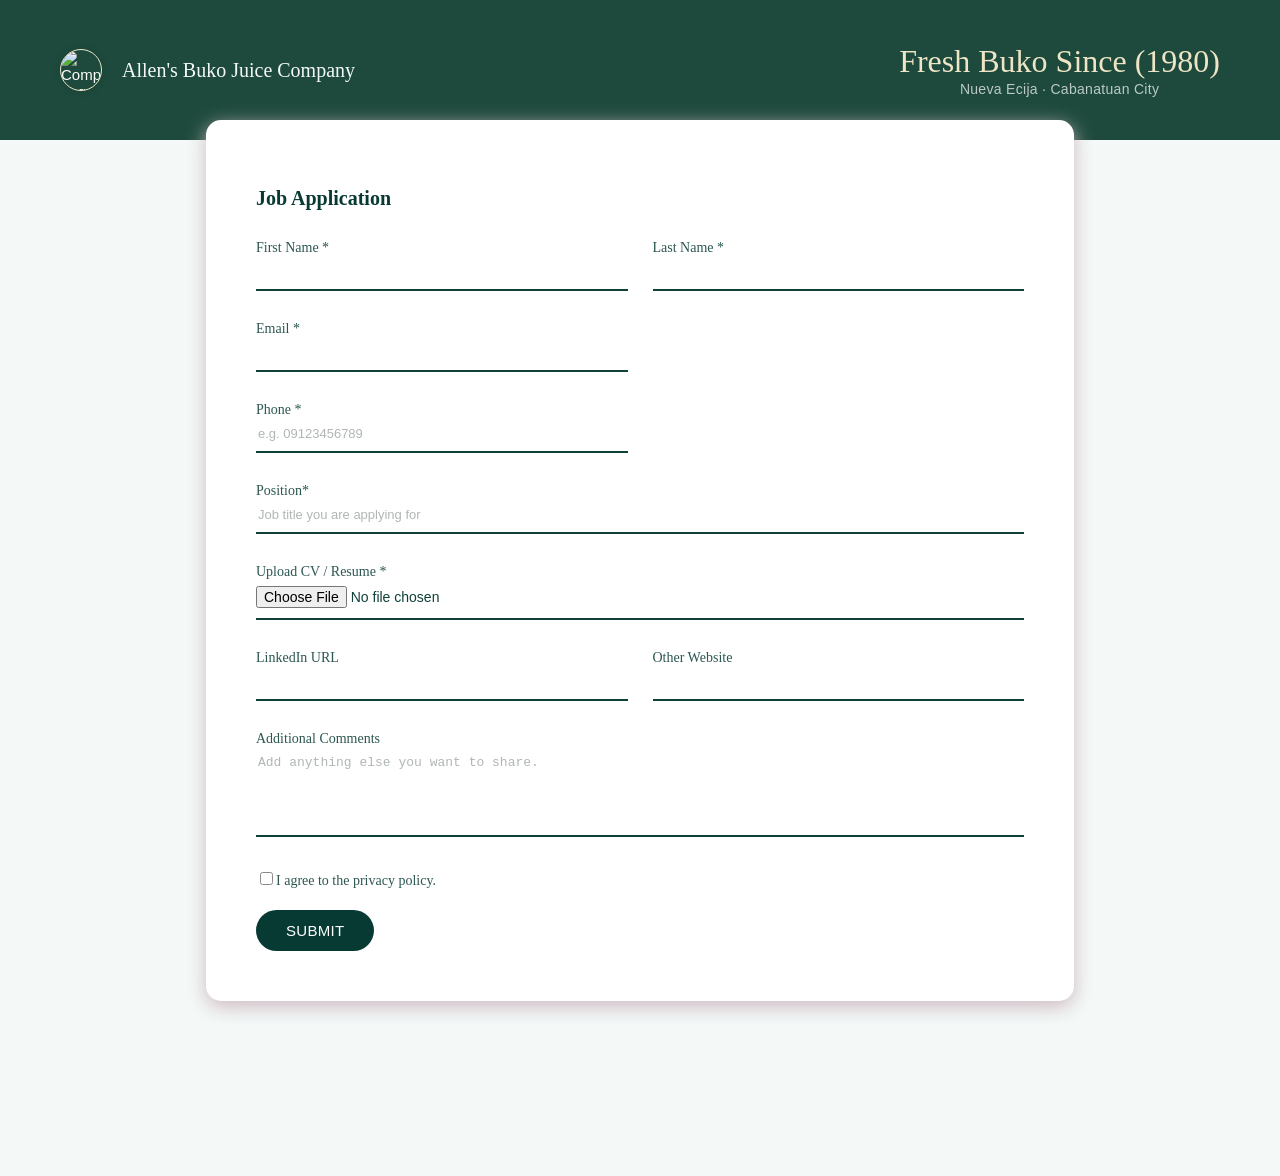
==== form/form.html @ d3ae11af "Update form.html" ====
<!DOCTYPE html>
<html lang="en">
<head>
    <meta charset="UTF-8">
    <meta name="viewport" content="width=device-width, initial-scale=1.0">
    <link rel="stylesheet" href="formstyle.css">
    <link rel="icon" type="image/png" href="/images/okub.png">
    <title>Job Application</title>
    
</head>
<body>




    <!--HEADER--> <!--HEADER--> <!--HEADER--> <!--HEADER--> <!--HEADER--> <!--HEADER--> <!--HEADER-->
    
    <header class="header">

        <img src="image/okub.png" alt="Company Logo" class="logo-image">
        <span class="logo-text">Allen's Buko Juice Company</span>

        <div class="top-right">
            <h1>Fresh Buko Since (1980)</h1>
            <div class="top-right-info">
                <span>Nueva Ecija · Cabanatuan City</span>
                
            </div>
        </div>

    </header>

    <!--HEADER--> <!--HEADER--> <!--HEADER--> <!--HEADER--> <!--HEADER--> <!--HEADER--> <!--HEADER-->




    <!--FORM--> <!--FORM--> <!--FORM--> <!--FORM--> <!--FORM--> <!--FORM--> <!--FORM--> <!--FORM--> <!--FORM-->

    <section class="wrapper">
        <form id="jobForm" class="form-box">

            <h2>Job Application</h2>


            <div class="grid-2">

                <div class="field">
                    <label for="firstName">First Name *</label>
                    <input type="text" id="firstName" required>
                </div>

                <div class="field">
                    <label for="lastName">Last Name *</label>
                    <input type="text" id="lastName" required>
                </div>

            </div>



            <div class="grid-2">

                <div class="field">
                    <label for="email">Email *</label>
                    <input type="email" id="email" required>
                </div>
            </div>

            <div class="grid-2">

                <div class="field">
                    <label for="phone">Phone *</label>
                    <input type="tel" id="phone" pattern="[0-9]{11}" placeholder="e.g. 09123456789" required>
                </div>

            </div>



            <div class="field">

                <label for="position">Position*</label>
                <input type="text" id="position" placeholder="Job title you are applying for" required>


            </div>



            <div class="field">

                <label for="resume">Upload CV / Resume *</label>
                <input type="file" id="resume" accept=".pdf, .doc, .docx" required>

            </div>



            <div class="grid-2">

                <div class="field">
                    <label for="linkedin">LinkedIn URL</label>
                    <input type="text" id="linkedin">
                </div>

                <div class="field">
                    <label for="website">Other Website</label>
                    <input type="text" id="website">
                </div>

            </div>



            <div class="field">

                <label for="comments">Additional Comments</label>
                <textarea id="comments" placeholder="Add anything else you want to share."></textarea>

            </div>
            
            

            <label>
                <input type="checkbox" id="agree" required>I agree to the privacy policy.
            </label><br>

            
            <button type="submit" class="apply-btn">SUBMIT</button>

            
            <p id="kopal" class="confirmation"></p>
        </form>
    </section>

    <!--FORM--> <!--FORM--> <!--FORM--> <!--FORM--> <!--FORM--> <!--FORM--> <!--FORM--> <!--FORM--> <!--FORM-->



    <script src="formscript.js"></script>
</body>

</html>
---- form/formstyle.css ----
body 
{
    margin: 0;
    font-family: "Inter", sans-serif;
    font-size: 15px;
    color: #0b2f29;
    background: #F4F9F8;
}

/* HEADER */ /* HEADER */ /* HEADER */ /* HEADER */ /* HEADER */ /* HEADER */ /* HEADER */ /* HEADER */ /* HEADER */

.header 
{
    background: #1D4A3C;
    color: white;
    padding: 25px 60px;
    display: flex;
    align-items: center;
    gap: 20px;
    height: 90px;
}

.logo-image 
{
    width: 40px;  
    height: 40px; 
    border-radius: 50%; 
    object-fit: cover;  
    border: 1px solid #EDE5C6;
    box-shadow: 0 0 10px rgba(0,0,0,0.1);
}

.logo-text 
{
    font-family: Georgia, 'Times New Roman', serif;
    font-size: 20px;
    font-weight: 500;
    color: #F4F9F8;
}

.top-right 
{
    margin-left: auto;
    text-align: center;
}

.top-right h1 
{
    margin: 0;
    font-family: Georgia, 'Times New Roman', serif;
    font-size: 32px;       
    font-weight: 500;     
    margin: 0;
    color: #EDE5C6;
}

.top-right-info span 
{
    margin-top: 6px;
    font-family: "Inter", sans-serif;
    font-size: 14px;
    font-weight: 400;
    opacity: 0.70;
    letter-spacing: 0.3px;
}

/* HEADER */ /* HEADER */ /* HEADER */ /* HEADER */ /* HEADER */ /* HEADER */ /* HEADER */ /* HEADER */ /* HEADER */




/* FORM */ /* FORM */ /* FORM */ /* FORM */ /* FORM */ /* FORM */ /* FORM */ /* FORM */ /* FORM */ /* FORM */ /* FORM */

.wrapper 
{
    display: flex;
    justify-content: center;
    margin-top: -20px;
    margin-bottom: 150px;
}

.form-box 
{
    background: white;
    padding: 50px;
    width: 60%;
    border-radius: 15px;
    box-shadow: 0px 6px 20px #cebac2;
    font-family: Georgia, 'Times New Roman', serif;
    font-size: 20px;
    font-weight: 500;
    margin-bottom: 25px;
    color: #083a34;
}

.form-box h2 
{
    font-size: 20px;
    margin-bottom: 30px;
}

.grid-2 
{
    display: grid;
    grid-template-columns: 1fr 1fr;
    gap: 25px;
}

.field 
{
    margin-bottom: 30px;
    display: flex;
    flex-direction: column;
}

.field-upload 
{
  display: inline-block;
  padding: 10px 20px;
  background-color: #083a34;
  color: white;
  border-radius: 30px;
  cursor: pointer;
}

.field-upload input 
{
  display: none;
}


                        /* Label */

label 
{
    margin-bottom: 6px;
    font-size: 14px;
    font-weight: 500;   
    color: #083a34;
    opacity: 0.85;
}

                        /* Label */

input, textarea 
{
    border: none;
    border-bottom: 2px solid #0f4039; /* Lines */
    font-size: 15px;
    font-weight: 400;
    color: #0f4039;
    padding-bottom: 10px;
    outline: none;
    font-size: 14px;
    background: transparent;
}

textarea 
{
    min-height: 70px;
    resize: none;
}

.apply-btn 
{
    margin-top: 20px;
    padding: 12px 30px;
    background: #083a34;
    color: white;
    border: none;
    border-radius: 30px;
    cursor: pointer;
    font-size: 15px;
    font-weight: 500;
    letter-spacing: 0.3px;
}

.apply-btn:hover 
{
    background: #0b4a42;
}

.confirmation 
{
    margin-top: 20px;
    color: green;
    font-weight: 600;
    display: none;
}

input::placeholder,
textarea::placeholder 
{
    color: #b0b7b3;
    font-size: 13px;
}

/* FORM */ /* FORM */ /* FORM */ /* FORM */ /* FORM */ /* FORM */ /* FORM */ /* FORM */ /* FORM */ /* FORM */ /* FORM */
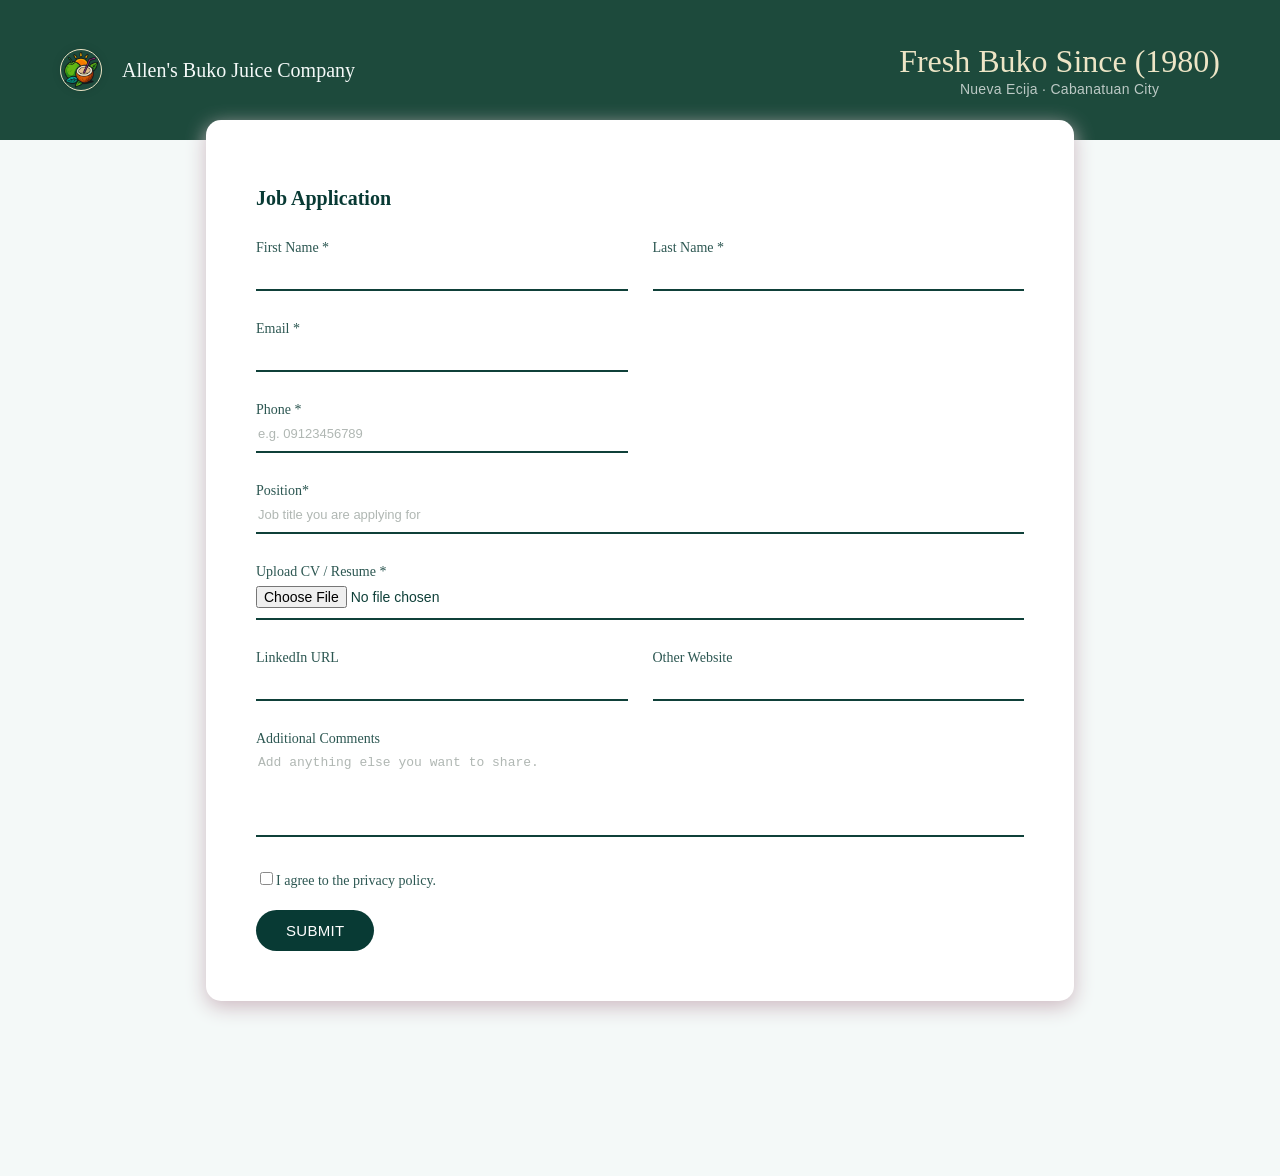
==== commit 07c385a6: "Update form.html" ====
--- a/form/form.html
+++ b/form/form.html
@@ -4,7 +4,7 @@
     <meta charset="UTF-8">
     <meta name="viewport" content="width=device-width, initial-scale=1.0">
     <link rel="stylesheet" href="formstyle.css">
-    <link rel="icon" type="image/png" href="/images/okub.png">
+    <link rel="icon" type="image/png" href="/image/okub.png">
     <title>Job Application</title>
     
 </head>
@@ -17,7 +17,7 @@
     
     <header class="header">
 
-        <img src="image/okub.png" alt="Company Logo" class="logo-image">
+     <img src="/image/okub.png" alt="Company Logo" class="logo-image">
         <span class="logo-text">Allen's Buko Juice Company</span>
 
         <div class="top-right">
@@ -143,3 +143,8 @@
 
 </html>
 
+
+
+
+
+
